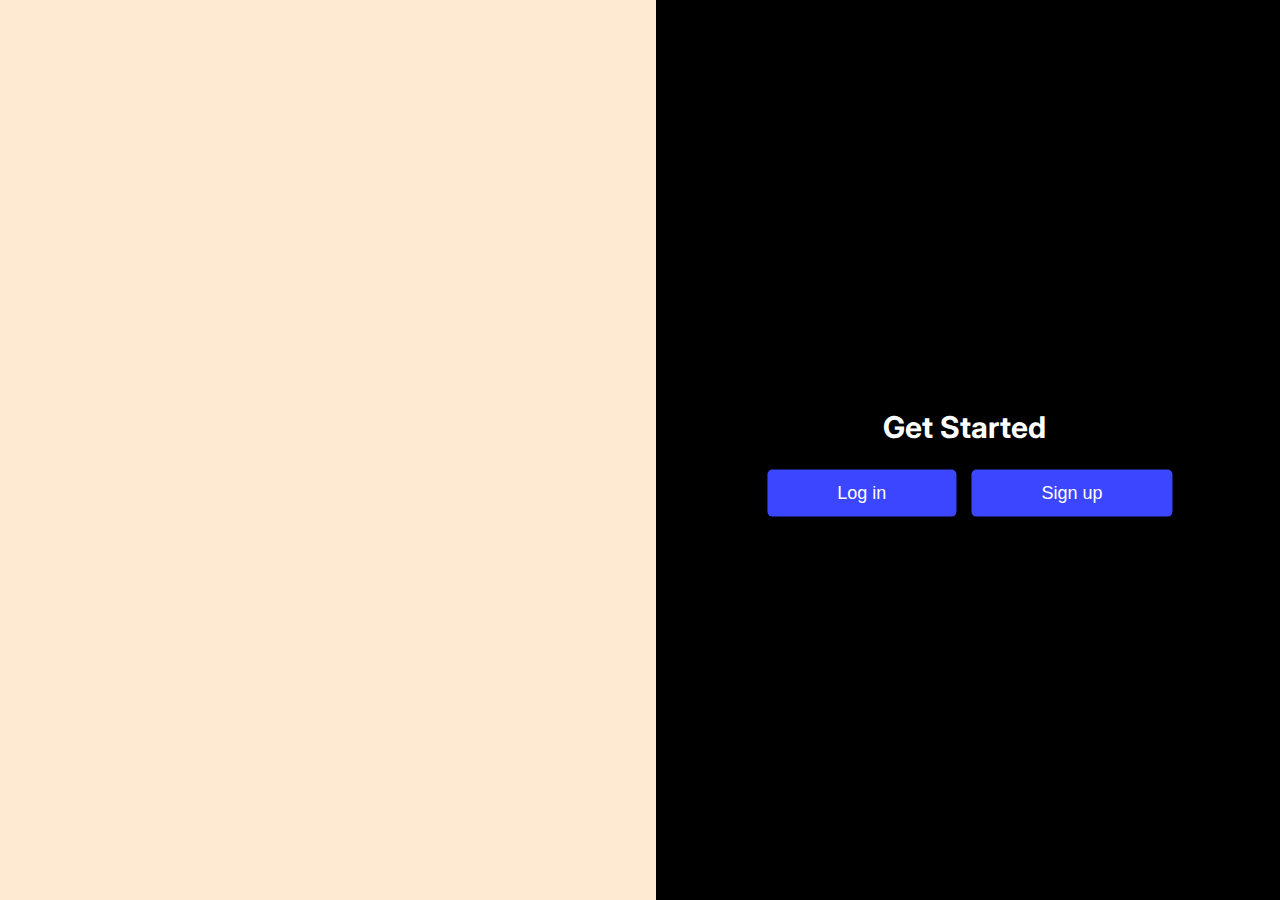
==== index.html @ e22a375f "update all files" ====
<!DOCTYPE html>
<html lang="en">
<head>
    <meta charset="UTF-8">
    <meta name="viewport" content="width=device-width, initial-scale=1.0">
    <title>Volunteer Matching App</title>
    <link rel="stylesheet" href="styles.css">
    <script src="main.js"></script>
</head>
<body>  
    <section id="intro-page">
        <div class="login">
            <h2>Get Started</h2>
            <button>Log in</button>
            <button>Sign up</button>
        </div>
        <div class="background-right"></div>
        <div class="words">
            <span class="word" style="display: none;">Environment</span>
            <span class="word">Education</span>
            <span class="word">Health</span>
            <span class="word">Community Development</span>
            <span class="word">Arts and Culture</span>
            <span class="word">Animal Welfare</span>
            <span class="word">Social Services</span>
            <span class="word">Technology</span>
            <span class="word">Sports and Recreation</span>
            <span class="word">Disaster Relief</span>
        </div>
    </section>
</body>
</html>
---- styles.css ----
@import url('https://fonts.googleapis.com/css2?family=Inter&display=swap');

body {
    margin: 0;
    padding: 0;
    height: 100vh;
    position: relative; 
    background-color: #FEE9D2;
    font-family: 'Inter', sans-serif;
}

.login {
    position: absolute;
    top: 50%; 
    right: -100px;
    transform: translate(-50%, -50%); 
    text-align: center; 
    font-size: 20px;
    color: white;
}

.background-right {
    position: absolute;
    top: 0;
    right: 0;
    height: 100%;
    width: 39em; 
    background-color: black;
    z-index: -1;
}

.login button {
    content: flex;
    background-color: #3C46FF;
    color: white;
    border-radius: 5px;
    font-size: 18px;
    padding: 13px 70px;
    border: none;
    margin-left: 10px;
}

.login button:hover {
    background-color: blue;
    cursor: pointer;
}

.words {
    position: absolute;
    top: 50%;
    left: 5%; 
    transform: translateY(-50%);
    text-align: center;
    color: black;
    white-space: nowrap; 
}

.word {
    margin: 0 10px; 
    font-size: 50px;
    opacity: 0; 
    animation: fadeUp 1s forwards;
    display: inline-block; 
}

@keyframes fadeUp {
    from {
        opacity: 0;
        transform: translateY(20px);
    }
    to {
        opacity: 1;
        transform: translateY(0);
    }
}
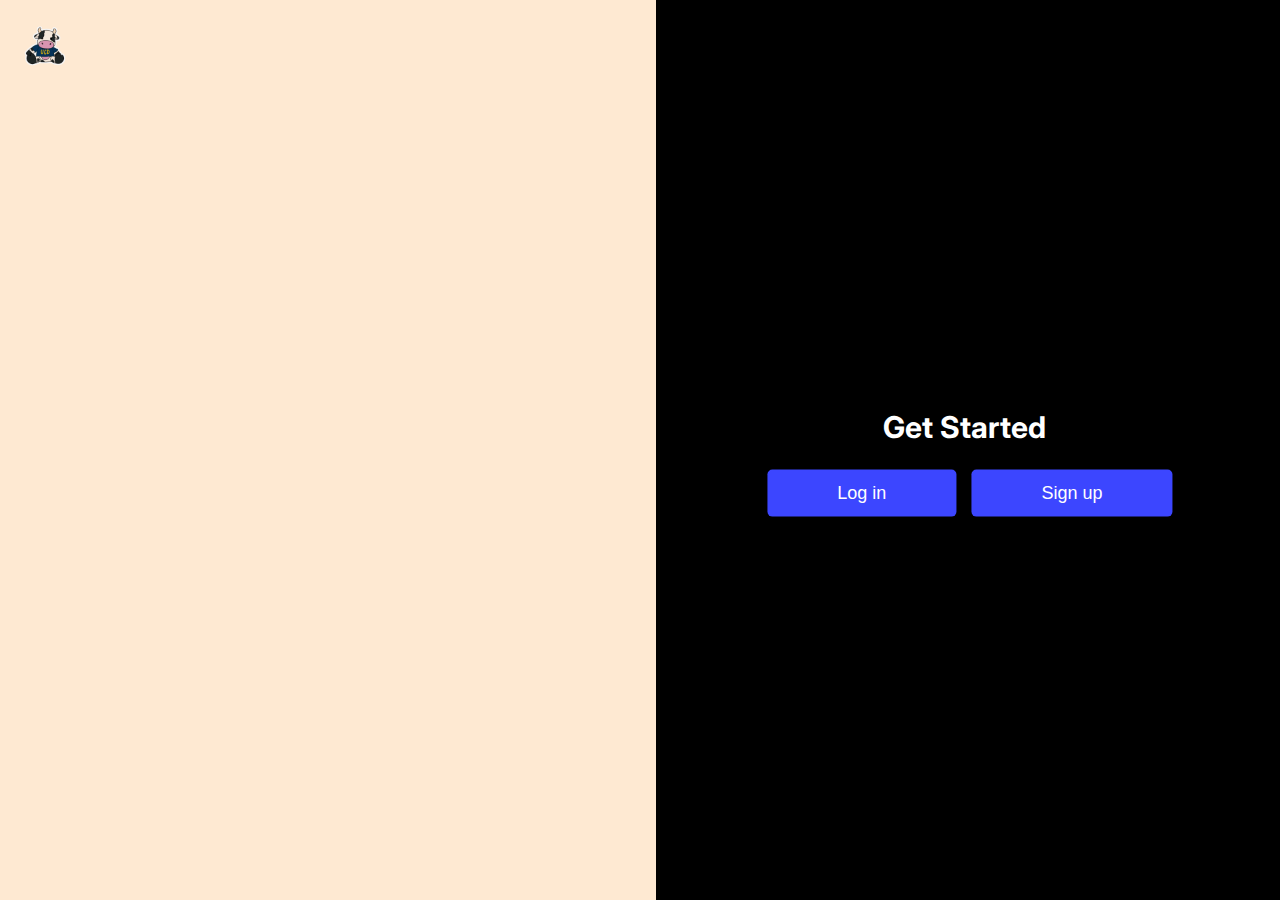
==== commit 132d7daf: "update files" ====
--- a/index.html
+++ b/index.html
@@ -7,12 +7,16 @@
     <link rel="stylesheet" href="styles.css">
     <script src="main.js"></script>
 </head>
-<body>  
+<body>
+    <!-- Intro/Home Page Section -->  
     <section id="intro-page">
+        <div class="top-icon">
+            <img src="cow.png" alt="Top Icon">
+        </div>
         <div class="login">
             <h2>Get Started</h2>
-            <button>Log in</button>
-            <button>Sign up</button>
+            <button onclick="showLogin()">Log in</button> <!-- Added onclick event here -->
+            <button onclick="showSignup()">Sign up</button> <!-- Added onclick event here -->
         </div>
         <div class="background-right"></div>
         <div class="words">
@@ -28,5 +32,65 @@
             <span class="word">Disaster Relief</span>
         </div>
     </section>
+    
+    <!-- Login Section -->
+    <section id="login-page" style="display:none;">
+        <h2>Login</h2>
+        <form action="/login" method="POST">
+            <input type="email" name="email" placeholder="Enter your email" required>
+            <input type="password" name="password" placeholder="Enter your password" required>
+            <button type="submit">Login</button>
+        </form>
+        <p>Don't have an account? <button onclick="showSignup()">Sign up here</button></p>
+    </section>
+
+    <!-- Registration Section -->
+    <section id="signup-page" style="display:none;">
+        <h2>Sign Up</h2>
+        <form action="/register" method="POST">
+            <input type="email" name="email" placeholder="Enter your email" required>
+            <input type="password" name="password" placeholder="Create a password" required>
+            <select name="interest">
+                <option value="" disabled selected>Select your interest</option>
+                <option value="Environment">Environment</option>
+                <option value="Education">Education</option>
+                <option value="Health">Health</option>
+                <option value="Community Development">Community Development</option>
+                <option value="Arts and Culture">Arts and Culture</option>
+                <option value="Animal Welfare">Animal Welfare</option>
+                <option value="Social Services">Social Services</option>
+                <option value="Technology">Technology</option>
+                <option value="Sports and Recreation">Sports and Recreation</option>
+                <option value="Disaster Relief">Disaster Relief</option>
+            </select>
+            <button type="submit">Sign Up</button>
+        </form>
+        <p>Already have an account? <button onclick="showLogin()">Login here</button></p>
+    </section>
+
+    <!-- Home Page Section (Visible after successful login) -->
+    <section id="home-page" style="display:none;">
+        <header>
+            <button onclick="showHome()">Home</button>
+            <button onclick="showExplore()">Explore</button>
+            <button onclick="showSearch()">Search</button>
+            <button onclick="showAddEvent()">Add Event</button>
+            <button onclick="showProfile()">Profile</button>
+        </header>
+    </section>
+
+    <script>
+        function showLogin() {
+            document.getElementById('intro-page').style.display = 'none';
+            document.getElementById('signup-page').style.display = 'none';
+            document.getElementById('login-page').style.display = 'block';
+        }
+
+        function showSignup() {
+            document.getElementById('intro-page').style.display = 'none';
+            document.getElementById('login-page').style.display = 'none';
+            document.getElementById('signup-page').style.display = 'block';
+        }
+    </script>
 </body>
 </html>
--- a/styles.css
+++ b/styles.css
@@ -74,4 +74,16 @@
     }
 }
 
+.top-icon {
+    position: absolute;
+    left: 20px; /* Adjust as needed */
+}
 
+.top-icon {
+    top: 20px; /* Adjust as needed */
+}
+
+.top-icon img {
+    width: 50px; /* Adjust as needed */
+    height: 50px; /* Adjust as needed */
+}
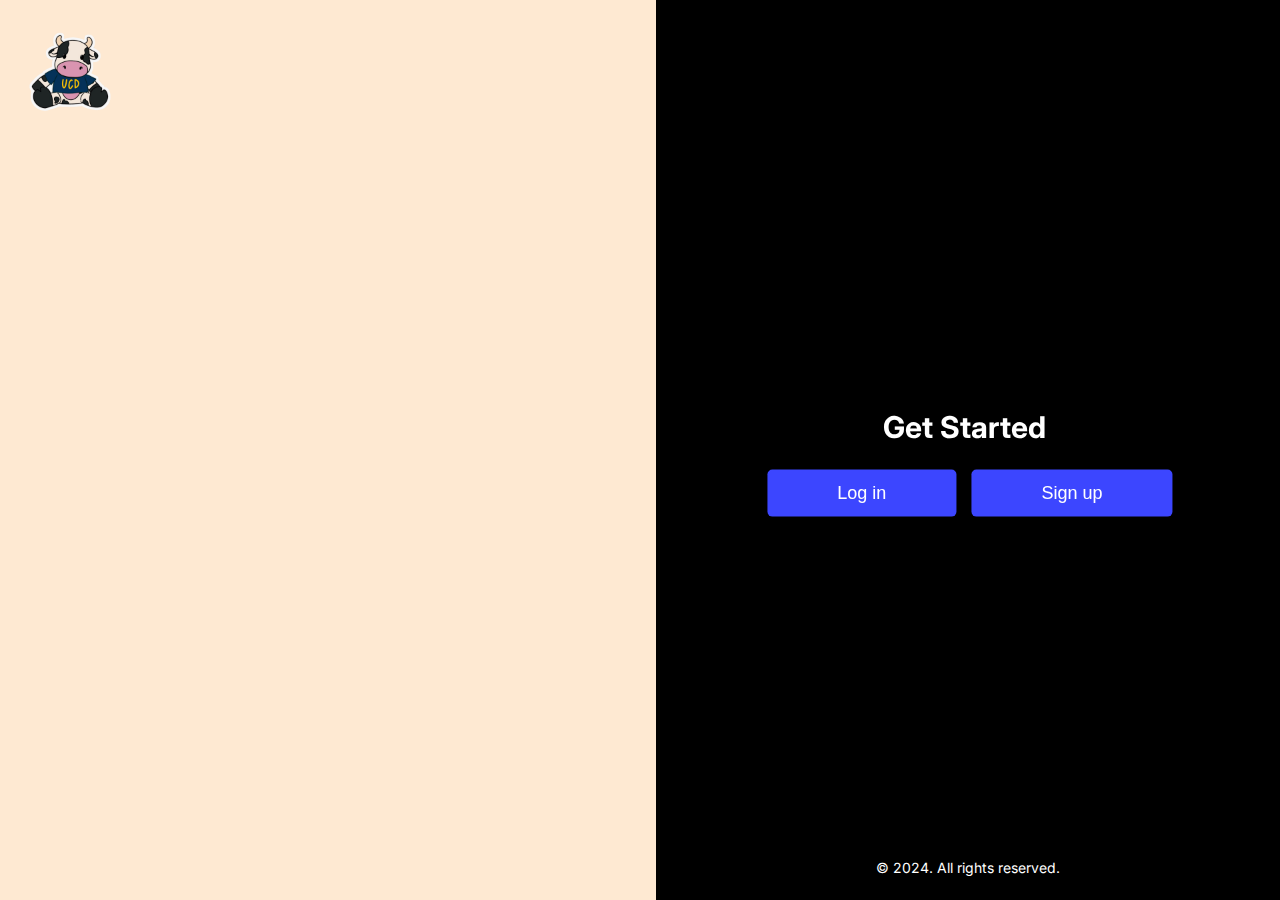
==== commit d01d9e9b: "update files" ====
--- a/index.html
+++ b/index.html
@@ -18,7 +18,11 @@
             <button onclick="showLogin()">Log in</button> <!-- Added onclick event here -->
             <button onclick="showSignup()">Sign up</button> <!-- Added onclick event here -->
         </div>
-        <div class="background-right"></div>
+        <div class="background-right">
+            <div class="copyright">
+                <p>&copy; 2024. All rights reserved.</p>
+            </div>            
+        </div>
         <div class="words">
             <span class="word" style="display: none;">Environment</span>
             <span class="word">Education</span>
@@ -93,4 +97,7 @@
         }
     </script>
 </body>
+<footer>
+
+</footer>
 </html>
--- a/styles.css
+++ b/styles.css
@@ -17,16 +17,17 @@
     text-align: center; 
     font-size: 20px;
     color: white;
+    z-index: 1;
 }
 
 .background-right {
-    position: absolute;
+    position: fixed;
     top: 0;
     right: 0;
-    height: 100%;
-    width: 39em; 
+    bottom: 0;
+    width: 39em;
     background-color: black;
-    z-index: -1;
+    z-index: 0;
 }
 
 .login button {
@@ -76,14 +77,21 @@
 
 .top-icon {
     position: absolute;
-    left: 20px; /* Adjust as needed */
-}
-
-.top-icon {
-    top: 20px; /* Adjust as needed */
+    left: 20px; 
+    top: 20px; 
 }
 
 .top-icon img {
-    width: 50px; /* Adjust as needed */
-    height: 50px; /* Adjust as needed */
+    width: 100px; 
+    height: 100px;
 }
+
+.copyright {
+    position: absolute;
+    bottom: 10px; 
+    left: 50%;
+    transform: translateX(-50%);
+    color: white;
+    font-size: 14px;
+}
+
